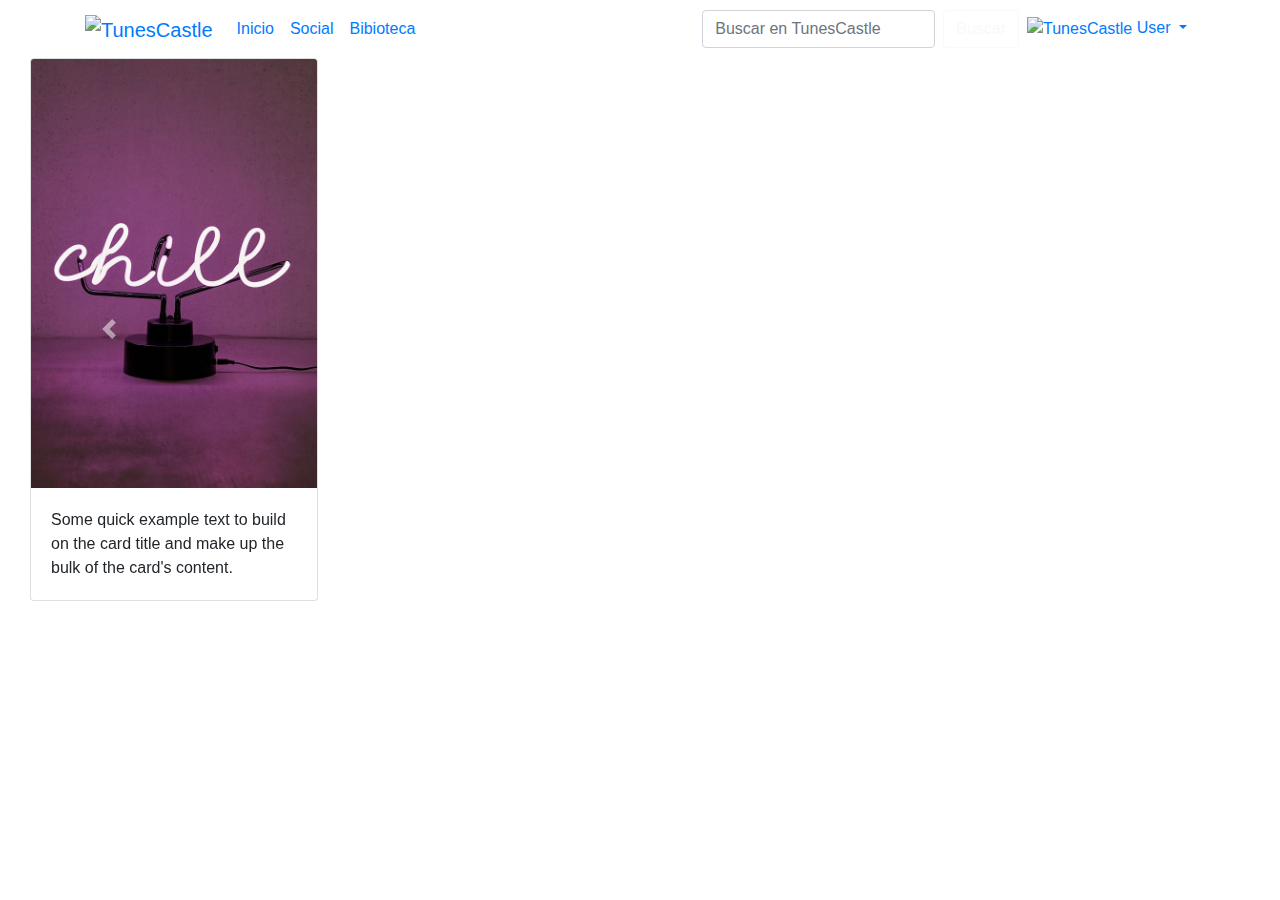
==== index.html @ 8f8d943d "Carrusel" ====
<!DOCTYPE html>
<html lang="en">
<head>
    <meta charset="utf-8">
    <meta name="viewport" content="width=device-width, initial-scale=1, shrink-to-fit=no">
    <meta http-equiv="X-UA-Compatible" content="ie=edge">    
    <link rel="icon" href="Sources\icon.png">
    <link rel="stylesheet" href="https://stackpath.bootstrapcdn.com/bootstrap/4.3.1/css/bootstrap.min.css" integrity="sha384-ggOyR0iXCbMQv3Xipma34MD+dH/1fQ784/j6cY/iJTQUOhcWr7x9JvoRxT2MZw1T" crossorigin="anonymous">
    <link rel="stylesheet" href="index.css">
    <title>TunesCastle</title>
    
  </head>
<body> 
<!-- header -->
    <nav id="header" class="navbar  navbar-expand-lg ">
      <div class="container">
            <a class="navbar-brand" href="#">
              <img src="Sources\icon.png"  width="40" height="40" alt="TunesCastle">  
            </a>
            <button  class="navbar-toggler" type="button" data-toggle="collapse" data-target="#navbarSupportedContent" aria-controls="navbarSupportedContent" aria-expanded="false" aria-label="Toggle navigation">
                <span class="navbar-toggler-icon"></span>
            </button>
            <div class="collapse navbar-collapse" id="navbarSupportedContent">
              <ul class="navbar-nav mr-auto">
                <li class="nav-item active">
                  <a class="nav-link" href="#">Inicio <span class="sr-only">(current)</span></a>
                </li>
                <li class="nav-item">
                  <a class="nav-link" href="#">Social</a>
                </li>
                <li class="nav-item">
                  <a class="nav-link" href="#">Bibioteca</a>
                </li>
                    
              </ul>
              <form class="form-inline my-2 my-lg-0">
                <input class="form-control mr-sm-2" type="search" placeholder="Buscar en TunesCastle" aria-label="Search">
                <button class="btn btn-outline-light my-2 my-sm-0" type="submit">Buscar</button>
              </form>
              <ul id="user-nav" class="navbar-nav ">
                  <li class="nav-item dropdown">
                      <a class="nav-link dropdown-toggle" href="#" id="navbarDropdown" role="button" data-toggle="dropdown" aria-haspopup="true" aria-expanded="false">
                      <img src="Sources\user.png"  width="15" height="15" alt="TunesCastle">  
                      User
                      </a>
                      <div class="dropdown-menu" aria-labelledby="navbarDropdown">
                        <a class="dropdown-item" href="#">Perfil</a>
                        <a class="dropdown-item" href="#">Me gusta</a>
                        <a class="dropdown-item" href="#">Radio</a>
                        <a class="dropdown-item" href="#">Probar Pro</a>
                        <a class="dropdown-item" href="#">Pistas</a>
                      </div>
                     </li>
                  
              </ul>
            </div>
        </div>
    </nav>
<!-- /header -->

<!-- main -->
<div class="container-fluid">
      <div id="carouselExampleControls" class="carousel slide" data-ride="carousel">
        <div class="carousel-inner row w-100 mx-auto">
              <div class="carousel-item col-md-4 active">
                        <div class="card" style="width: 18rem;">
                          <img class="card-img-top" src="Sources\Chill-1.jpg" alt="Card image cap">
                          <div class="card-body">
                            <p class="card-text">Some quick example text to build on the card title and make up the bulk of the card's content.</p>
                          </div>
                        </div>
              </div>
              <div class="carousel-item col-md-4 active">
                <div class="card" style="width: 18rem;">
                    <img class="card-img-top" src="Sources\chill-2.jpg" alt="Card image cap">
                    <div class="card-body">
                      <p class="card-text">Some quick example text to build on the card title and make up the bulk of the card's content.</p>
                    </div>
                  </div>
              </div>
              <div class="carousel-item col-md-4 active">
                        <div class="card" style="width: 18rem;">
                            <img class="card-img-top" src="Sources\chill-3.jpg" alt="Card image cap">
                            <div class="card-body">
                            <p class="card-text">Some quick example text to build on the card title and make up the bulk of the card's content.</p>
                        </div>
                        </div>
              </divs>
      </div>
        <a class="carousel-control-prev" href="#carouselExampleControls" role="button" data-slide="prev">
          <span class="carousel-control-prev-icon" aria-hidden="true"></span>
          <span class="sr-only">Previous</span>
        </a>
        <a class="carousel-control-next" href="#carouselExampleControls" role="button" data-slide="next">
          <span class="carousel-control-next-icon" aria-hidden="true"></span>
          <span class="sr-only">Next</span>
        </a>
      </div>
</div>

<!-- /main -->
    
</body>

  <script src="https://code.jquery.com/jquery-3.3.1.slim.min.js" integrity="sha384-q8i/X+965DzO0rT7abK41JStQIAqVgRVzpbzo5smXKp4YfRvH+8abtTE1Pi6jizo" crossorigin="anonymous"></script>
    <script src="https://cdnjs.cloudflare.com/ajax/libs/popper.js/1.14.7/umd/popper.min.js" integrity="sha384-UO2eT0CpHqdSJQ6hJty5KVphtPhzWj9WO1clHTMGa3JDZwrnQq4sF86dIHNDz0W1" crossorigin="anonymous"></script>
    <script src="https://stackpath.bootstrapcdn.com/bootstrap/4.3.1/js/bootstrap.min.js" integrity="sha384-JjSmVgyd0p3pXB1rRibZUAYoIIy6OrQ6VrjIEaFf/nJGzIxFDsf4x0xIM+B07jRM" crossorigin="anonymous"></script>
</html>
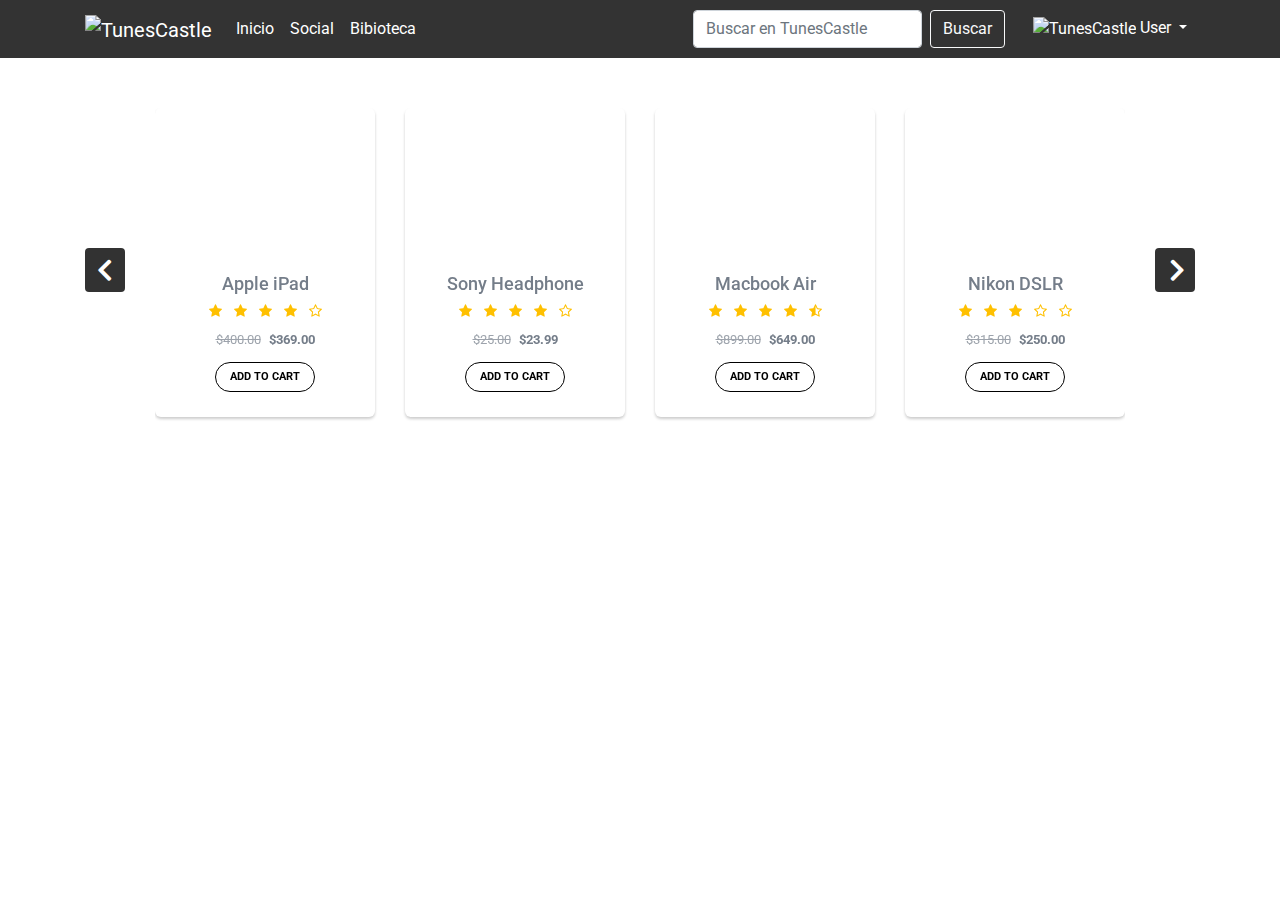
==== commit b86e47da: "carrusel 4" ====
--- a/index.html
+++ b/index.html
@@ -7,6 +7,11 @@
     <link rel="icon" href="Sources\icon.png">
     <link rel="stylesheet" href="https://stackpath.bootstrapcdn.com/bootstrap/4.3.1/css/bootstrap.min.css" integrity="sha384-ggOyR0iXCbMQv3Xipma34MD+dH/1fQ784/j6cY/iJTQUOhcWr7x9JvoRxT2MZw1T" crossorigin="anonymous">
     <link rel="stylesheet" href="index.css">
+    <link rel="stylesheet" href="https://fonts.googleapis.com/css?family=Roboto|Open+Sans">
+    <link rel="stylesheet" href="https://maxcdn.bootstrapcdn.com/font-awesome/4.7.0/css/font-awesome.min.css">
+    <script src="https://ajax.googleapis.com/ajax/libs/jquery/1.12.4/jquery.min.js"></script>
+    <script src="https://maxcdn.bootstrapcdn.com/bootstrap/3.3.7/js/bootstrap.min.js"></script>
+
     <title>TunesCastle</title>
     
   </head>
@@ -59,49 +64,221 @@
 <!-- /header -->
 
 <!-- main -->
-<div class="container-fluid">
-      <div id="carouselExampleControls" class="carousel slide" data-ride="carousel">
-        <div class="carousel-inner row w-100 mx-auto">
-              <div class="carousel-item col-md-4 active">
-                        <div class="card" style="width: 18rem;">
-                          <img class="card-img-top" src="Sources\Chill-1.jpg" alt="Card image cap">
-                          <div class="card-body">
-                            <p class="card-text">Some quick example text to build on the card title and make up the bulk of the card's content.</p>
-                          </div>
-                        </div>
-              </div>
-              <div class="carousel-item col-md-4 active">
-                <div class="card" style="width: 18rem;">
-                    <img class="card-img-top" src="Sources\chill-2.jpg" alt="Card image cap">
-                    <div class="card-body">
-                      <p class="card-text">Some quick example text to build on the card title and make up the bulk of the card's content.</p>
-                    </div>
-                  </div>
-              </div>
-              <div class="carousel-item col-md-4 active">
-                        <div class="card" style="width: 18rem;">
-                            <img class="card-img-top" src="Sources\chill-3.jpg" alt="Card image cap">
-                            <div class="card-body">
-                            <p class="card-text">Some quick example text to build on the card title and make up the bulk of the card's content.</p>
-                        </div>
-                        </div>
-              </divs>
-      </div>
-        <a class="carousel-control-prev" href="#carouselExampleControls" role="button" data-slide="prev">
-          <span class="carousel-control-prev-icon" aria-hidden="true"></span>
-          <span class="sr-only">Previous</span>
+<div class="container">
+    <div class="row">
+      <div class="col-md-12">
+        <!-- <h2>Featured <b>Products</b></h2> -->
+        <div id="myCarousel" class="carousel slide" data-ride="carousel" data-interval="0">
+         
+        <!-- Wrapper for carousel items -->
+        <div class="carousel-inner">
+          <div class="item carousel-item active">
+            <div class="row">
+              <div class="col-sm-3">
+                <div class="thumb-wrapper">
+                  
+                  <div class="img-box">
+                    <img src="/examples/images/products/ipad.jpg" class="img-responsive img-fluid" alt="">									
+                  </div>
+                  <div class="thumb-content">
+                    <h4>Apple iPad</h4>									
+                    <div class="star-rating">
+                      <ul class="list-inline">
+                        <li class="list-inline-item"><i class="fa fa-star"></i></li>
+                        <li class="list-inline-item"><i class="fa fa-star"></i></li>
+                        <li class="list-inline-item"><i class="fa fa-star"></i></li>
+                        <li class="list-inline-item"><i class="fa fa-star"></i></li>
+                        <li class="list-inline-item"><i class="fa fa-star-o"></i></li>
+                      </ul>
+                    </div>
+                    <p class="item-price"><strike>$400.00</strike> <b>$369.00</b></p>
+                    <a href="#" class="btn btn-primary">Add to Cart</a>
+                  </div>						
+                </div>
+              </div>
+              <div class="col-sm-3">
+                <div class="thumb-wrapper">
+                 
+                  <div class="img-box">
+                    <img src="/examples/images/products/headphone.jpg" class="img-responsive img-fluid" alt="">
+                  </div>
+                  <div class="thumb-content">
+                    <h4>Sony Headphone</h4>									
+                    <div class="star-rating">
+                      <ul class="list-inline">
+                        <li class="list-inline-item"><i class="fa fa-star"></i></li>
+                        <li class="list-inline-item"><i class="fa fa-star"></i></li>
+                        <li class="list-inline-item"><i class="fa fa-star"></i></li>
+                        <li class="list-inline-item"><i class="fa fa-star"></i></li>
+                        <li class="list-inline-item"><i class="fa fa-star-o"></i></li>
+                      </ul>
+                    </div>
+                    <p class="item-price"><strike>$25.00</strike> <b>$23.99</b></p>
+                    <a href="#" class="btn btn-primary">Add to Cart</a>
+                  </div>						
+                </div>
+              </div>		
+              <div class="col-sm-3">
+                <div class="thumb-wrapper">
+                  
+                  <div class="img-box">
+                    <img src="/examples/images/products/macbook-air.jpg" class="img-responsive img-fluid" alt="">
+                  </div>
+                  <div class="thumb-content">
+                    <h4>Macbook Air</h4>									
+                    <div class="star-rating">
+                      <ul class="list-inline">
+                        <li class="list-inline-item"><i class="fa fa-star"></i></li>
+                        <li class="list-inline-item"><i class="fa fa-star"></i></li>
+                        <li class="list-inline-item"><i class="fa fa-star"></i></li>
+                        <li class="list-inline-item"><i class="fa fa-star"></i></li>
+                        <li class="list-inline-item"><i class="fa fa-star-half-o"></i></li>
+                      </ul>
+                    </div>
+                    <p class="item-price"><strike>$899.00</strike> <b>$649.00</b></p>
+                    <a href="#" class="btn btn-primary">Add to Cart</a>
+                  </div>						
+                </div>
+              </div>								
+              <div class="col-sm-3">
+                <div class="thumb-wrapper">
+                 
+                  <div class="img-box">
+                    <img src="/examples/images/products/nikon.jpg" class="img-responsive img-fluid" alt="">
+                  </div>
+                  <div class="thumb-content">
+                    <h4>Nikon DSLR</h4>									
+                    <div class="star-rating">
+                      <ul class="list-inline">
+                        <li class="list-inline-item"><i class="fa fa-star"></i></li>
+                        <li class="list-inline-item"><i class="fa fa-star"></i></li>
+                        <li class="list-inline-item"><i class="fa fa-star"></i></li>
+                        <li class="list-inline-item"><i class="fa fa-star-o"></i></li>
+                        <li class="list-inline-item"><i class="fa fa-star-o"></i></li>
+                      </ul>
+                    </div>
+                    <p class="item-price"><strike>$315.00</strike> <b>$250.00</b></p>
+                    <a href="#" class="btn btn-primary">Add to Cart</a>
+                  </div>						
+                </div>
+              </div>
+            </div>
+          </div>
+          <div class="item carousel-item">
+            <div class="row">
+              <div class="col-sm-3">
+                <div class="thumb-wrapper">
+                  
+                  <div class="img-box">
+                    <img src="/examples/images/products/play-station.jpg" class="img-responsive img-fluid" alt="">
+                  </div>
+                  <div class="thumb-content">
+                    <h4>Sony Play Station</h4>
+                    <p class="item-price"><strike>$289.00</strike> <span>$269.00</span></p>
+                    <div class="star-rating">
+                      <ul class="list-inline">
+                        <li class="list-inline-item"><i class="fa fa-star"></i></li>
+                        <li class="list-inline-item"><i class="fa fa-star"></i></li>
+                        <li class="list-inline-item"><i class="fa fa-star"></i></li>
+                        <li class="list-inline-item"><i class="fa fa-star"></i></li>
+                        <li class="list-inline-item"><i class="fa fa-star-o"></i></li>
+                      </ul>
+                    </div>
+                    <a href="#" class="btn btn-primary">Add to Cart</a>
+                  </div>						
+                </div>
+              </div>
+              <div class="col-sm-3">
+                <div class="thumb-wrapper">
+                  
+                  <div class="img-box">
+                    <img src="/examples/images/products/macbook-pro.jpg" class="img-responsive img-fluid" alt="">
+                  </div>
+                  <div class="thumb-content">
+                    <h4>Macbook Pro</h4>
+                    <p class="item-price"><strike>$1099.00</strike> <span>$869.00</span></p>
+                    <div class="star-rating">
+                      <ul class="list-inline">
+                        <li class="list-inline-item"><i class="fa fa-star"></i></li>
+                        <li class="list-inline-item"><i class="fa fa-star"></i></li>
+                        <li class="list-inline-item"><i class="fa fa-star"></i></li>
+                        <li class="list-inline-item"><i class="fa fa-star"></i></li>
+                        <li class="list-inline-item"><i class="fa fa-star-half-o"></i></li>
+                      </ul>
+                    </div>
+                    <a href="#" class="btn btn-primary">Add to Cart</a>
+                  </div>						
+                </div>
+              </div>
+              <div class="col-sm-3">
+                <div class="thumb-wrapper">
+                  
+                  <div class="img-box">
+                    <img src="/examples/images/products/speaker.jpg" class="img-responsive img-fluid" alt="">
+                  </div>
+                  <div class="thumb-content">
+                    <h4>Bose Speaker</h4>
+                    <p class="item-price"><strike>$109.00</strike> <span>$99.00</span></p>
+                    <div class="star-rating">
+                      <ul class="list-inline">
+                        <li class="list-inline-item"><i class="fa fa-star"></i></li>
+                        <li class="list-inline-item"><i class="fa fa-star"></i></li>
+                        <li class="list-inline-item"><i class="fa fa-star"></i></li>
+                        <li class="list-inline-item"><i class="fa fa-star"></i></li>
+                        <li class="list-inline-item"><i class="fa fa-star-o"></i></li>
+                      </ul>
+                    </div>
+                    <a href="#" class="btn btn-primary">Add to Cart</a>
+                  </div>						
+                </div>
+              </div>
+              <div class="col-sm-3">
+                <div class="thumb-wrapper">
+                  
+                  <div class="img-box">
+                    <img src="/examples/images/products/galaxy.jpg" class="img-responsive img-fluid" alt="">
+                  </div>
+                  <div class="thumb-content">
+                    <h4>Samsung Galaxy S8</h4>
+                    <p class="item-price"><strike>$599.00</strike> <span>$569.00</span></p>
+                    <div class="star-rating">
+                      <ul class="list-inline">
+                        <li class="list-inline-item"><i class="fa fa-star"></i></li>
+                        <li class="list-inline-item"><i class="fa fa-star"></i></li>
+                        <li class="list-inline-item"><i class="fa fa-star"></i></li>
+                        <li class="list-inline-item"><i class="fa fa-star"></i></li>
+                        <li class="list-inline-item"><i class="fa fa-star-o"></i></li>
+                      </ul>
+                    </div>
+                    <a href="#" class="btn btn-primary">Add to Cart</a>
+                  </div>						
+                </div>
+              </div>						
+            </div>
+          </div>
+        </div>
+        <!-- Carousel controls -->
+        <a class="carousel-control left carousel-control-prev" href="#myCarousel" data-slide="prev">
+          <i class="fa fa-angle-left"></i>
         </a>
-        <a class="carousel-control-next" href="#carouselExampleControls" role="button" data-slide="next">
-          <span class="carousel-control-next-icon" aria-hidden="true"></span>
-          <span class="sr-only">Next</span>
+        <a class="carousel-control right carousel-control-next" href="#myCarousel" data-slide="next">
+          <i class="fa fa-angle-right"></i>
         </a>
       </div>
-</div>
+      </div>
+    </div>
+  </div>
 
 <!-- /main -->
     
 </body>
-
+<script type="text/javascript">
+	$(document).ready(function(){
+		$(".wish-icon i").click(function(){
+			$(this).toggleClass("fa-heart fa-heart-o");
+		});
+	});	
+</script>
   <script src="https://code.jquery.com/jquery-3.3.1.slim.min.js" integrity="sha384-q8i/X+965DzO0rT7abK41JStQIAqVgRVzpbzo5smXKp4YfRvH+8abtTE1Pi6jizo" crossorigin="anonymous"></script>
     <script src="https://cdnjs.cloudflare.com/ajax/libs/popper.js/1.14.7/umd/popper.min.js" integrity="sha384-UO2eT0CpHqdSJQ6hJty5KVphtPhzWj9WO1clHTMGa3JDZwrnQq4sF86dIHNDz0W1" crossorigin="anonymous"></script>
     <script src="https://stackpath.bootstrapcdn.com/bootstrap/4.3.1/js/bootstrap.min.js" integrity="sha384-JjSmVgyd0p3pXB1rRibZUAYoIIy6OrQ6VrjIEaFf/nJGzIxFDsf4x0xIM+B07jRM" crossorigin="anonymous"></script>
--- a/index.css
+++ b/index.css
@@ -0,0 +1,163 @@
+/* #search-bar{
+    width: 100%;
+    padding-right: 500px;
+} */
+
+#header{
+    background-color: #333333;
+    
+}
+.navbar a
+{    
+    color: white ;
+}
+
+#user-nav
+{
+    margin-left: 20px;
+}
+
+.dropdown-menu a{
+    color: black !important;
+}
+
+/* Carrusel */
+
+.carousel {
+	margin: 50px auto;
+	padding: 0 70px;
+}
+.carousel .item {
+	color: #747d89;
+	min-height: 325px;
+    text-align: center;
+	overflow: hidden;
+}
+.carousel .thumb-wrapper {
+	padding: 25px 15px;
+	background: #fff;
+	border-radius: 6px;
+	text-align: center;
+	position: relative;
+	box-shadow: 0 2px 3px rgba(0,0,0,0.2);
+}
+.carousel .item .img-box {
+	height: 120px;
+	margin-bottom: 20px;
+	width: 100%;
+	position: relative;
+}
+.carousel .item img {	
+	max-width: 100%;
+	max-height: 100%;
+	display: inline-block;
+	position: absolute;
+	bottom: 0;
+	margin: 0 auto;
+	left: 0;
+	right: 0;
+}
+.carousel .item h4 {
+	font-size: 18px;
+}
+.carousel .item h4, .carousel .item p, .carousel .item ul {
+	margin-bottom: 5px;
+}
+.carousel .thumb-content .btn {
+	color: black;
+    font-size: 11px;
+    text-transform: uppercase;
+    font-weight: bold;
+    background: none;
+    border: 1px solid black;
+    padding: 6px 14px;
+    margin-top: 5px;
+    line-height: 16px;
+    border-radius: 20px;
+}
+.carousel .thumb-content .btn:hover, .carousel .thumb-content .btn:focus {
+	color: #fff;
+	background: black;
+	box-shadow: none;
+}
+.carousel .thumb-content .btn i {
+	font-size: 14px;
+    font-weight: bold;
+    margin-left: 5px;
+}
+.carousel .carousel-control {
+	height: 44px;
+	width: 40px;
+	background: black;	
+    margin: auto 0;
+    border-radius: 4px;
+	opacity: 0.8;
+}
+.carousel .carousel-control:hover {
+	background: black;
+	opacity: 1;
+}
+.carousel .carousel-control i {
+    font-size: 36px;
+    position: absolute;
+    top: 50%;
+    display: inline-block;
+    margin: -19px 0 0 0;
+    z-index: 5;
+    left: 0;
+    right: 0;
+    color: #fff;
+	text-shadow: none;
+    font-weight: bold;
+}
+.carousel .item-price {
+	font-size: 13px;
+	padding: 2px 0;
+}
+.carousel .item-price strike {
+	opacity: 0.7;
+	margin-right: 5px;
+}
+.carousel .carousel-control.left i {
+	margin-left: -2px;
+}
+.carousel .carousel-control.right i {
+	margin-right: -4px;
+}
+.carousel .carousel-indicators {
+	bottom: -50px;
+}
+.carousel-indicators li, .carousel-indicators li.active {
+	width: 10px;
+	height: 10px;
+	margin: 4px;
+	border-radius: 50%;
+	border-color: transparent;
+}
+.carousel-indicators li {	
+	background: rgba(0, 0, 0, 0.2);
+}
+.carousel-indicators li.active {	
+	background: rgba(0, 0, 0, 0.6);
+}
+.carousel .wish-icon {
+	position: absolute;
+	right: 10px;
+	top: 10px;
+	z-index: 99;
+	cursor: pointer;
+	font-size: 16px;
+	color: #abb0b8;
+}
+.carousel .wish-icon .fa-heart {
+	color: #ff6161;
+}
+.star-rating li {
+	padding: 0;
+}
+.star-rating i {
+	font-size: 14px;
+	color: #ffc000;
+}
+
+/* /Carrusel */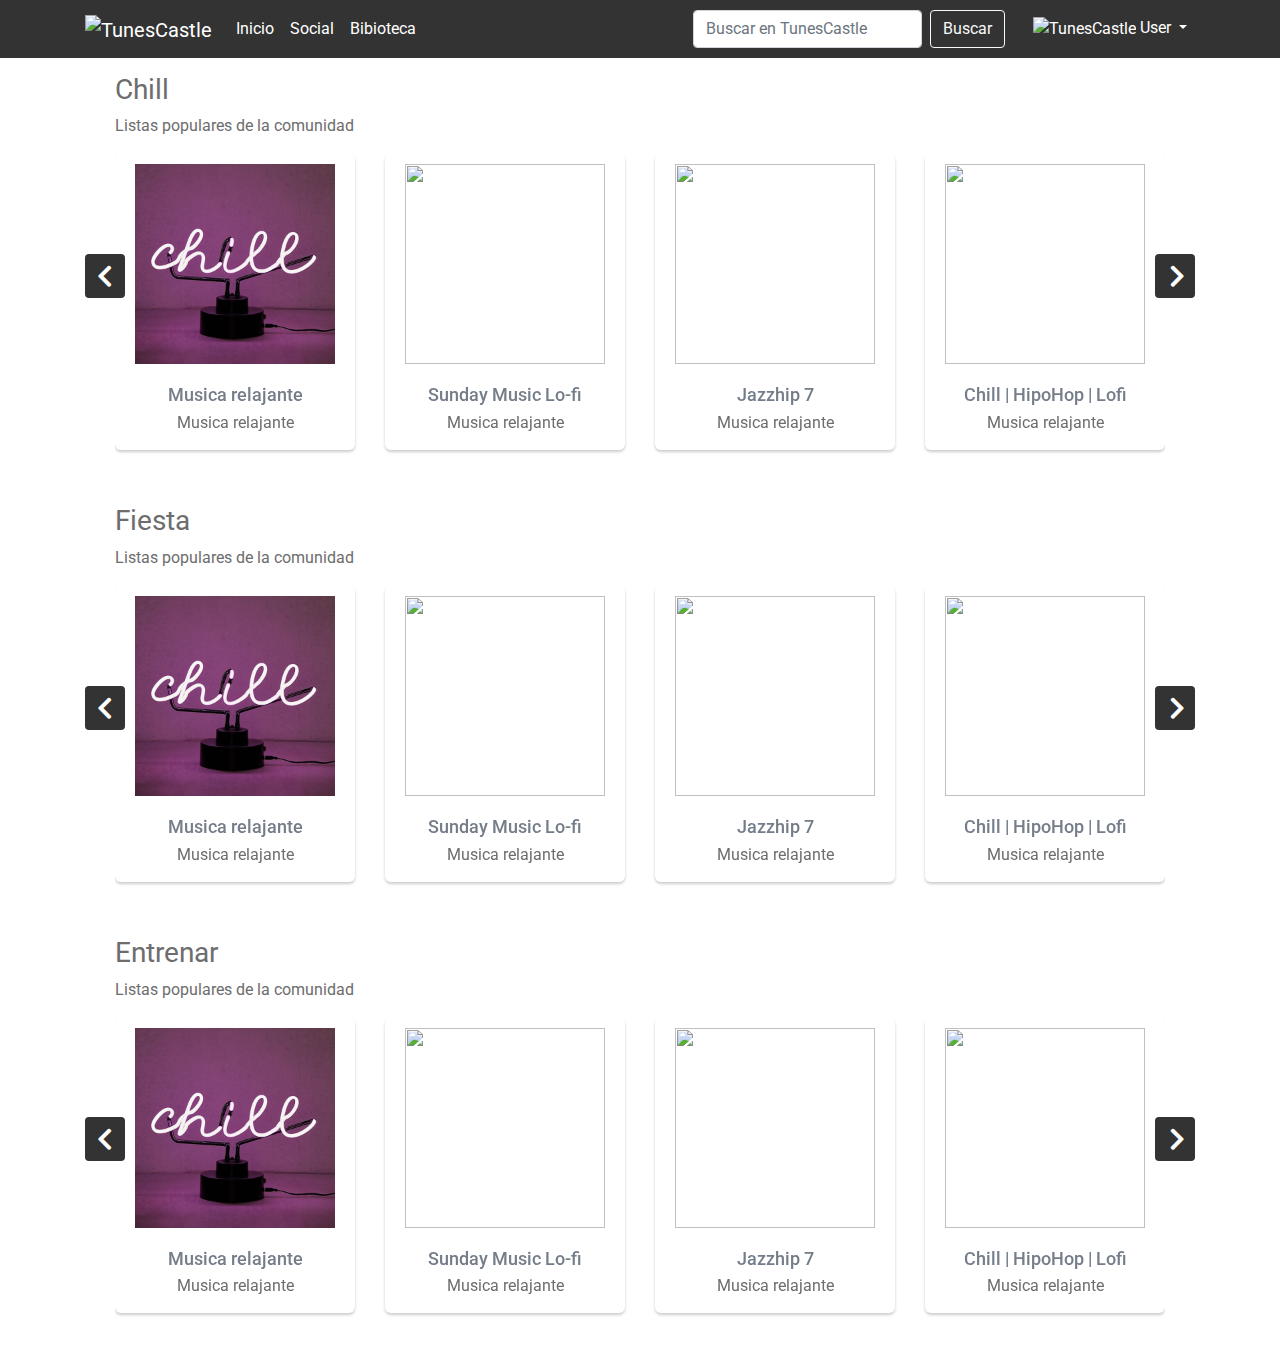
==== commit 2366fe73: "carrusel 6" ====
--- a/index.html
+++ b/index.html
@@ -65,208 +65,365 @@
 
 <!-- main -->
 <div class="container">
+  <!-- Carrusel 1 -->
     <div class="row">
       <div class="col-md-12">
-        <!-- <h2>Featured <b>Products</b></h2> -->
-        <div id="myCarousel" class="carousel slide" data-ride="carousel" data-interval="0">
-         
-        <!-- Wrapper for carousel items -->
+        <div id="Carousel-chill" class="carousel slide" data-ride="carousel" data-interval="0">
+            <h3>Chill</h3>
+            <p>Listas populares de la comunidad</p>
         <div class="carousel-inner">
+        <!-- Fila 1 -->        
           <div class="item carousel-item active">
             <div class="row">
               <div class="col-sm-3">
-                <div class="thumb-wrapper">
-                  
-                  <div class="img-box">
-                    <img src="/examples/images/products/ipad.jpg" class="img-responsive img-fluid" alt="">									
-                  </div>
-                  <div class="thumb-content">
-                    <h4>Apple iPad</h4>									
-                    <div class="star-rating">
-                      <ul class="list-inline">
-                        <li class="list-inline-item"><i class="fa fa-star"></i></li>
-                        <li class="list-inline-item"><i class="fa fa-star"></i></li>
-                        <li class="list-inline-item"><i class="fa fa-star"></i></li>
-                        <li class="list-inline-item"><i class="fa fa-star"></i></li>
-                        <li class="list-inline-item"><i class="fa fa-star-o"></i></li>
-                      </ul>
-                    </div>
-                    <p class="item-price"><strike>$400.00</strike> <b>$369.00</b></p>
-                    <a href="#" class="btn btn-primary">Add to Cart</a>
-                  </div>						
-                </div>
-              </div>
-              <div class="col-sm-3">
-                <div class="thumb-wrapper">
-                 
-                  <div class="img-box">
-                    <img src="/examples/images/products/headphone.jpg" class="img-responsive img-fluid" alt="">
-                  </div>
-                  <div class="thumb-content">
-                    <h4>Sony Headphone</h4>									
-                    <div class="star-rating">
-                      <ul class="list-inline">
-                        <li class="list-inline-item"><i class="fa fa-star"></i></li>
-                        <li class="list-inline-item"><i class="fa fa-star"></i></li>
-                        <li class="list-inline-item"><i class="fa fa-star"></i></li>
-                        <li class="list-inline-item"><i class="fa fa-star"></i></li>
-                        <li class="list-inline-item"><i class="fa fa-star-o"></i></li>
-                      </ul>
-                    </div>
-                    <p class="item-price"><strike>$25.00</strike> <b>$23.99</b></p>
-                    <a href="#" class="btn btn-primary">Add to Cart</a>
-                  </div>						
-                </div>
-              </div>		
-              <div class="col-sm-3">
-                <div class="thumb-wrapper">
-                  
-                  <div class="img-box">
-                    <img src="/examples/images/products/macbook-air.jpg" class="img-responsive img-fluid" alt="">
-                  </div>
-                  <div class="thumb-content">
-                    <h4>Macbook Air</h4>									
-                    <div class="star-rating">
-                      <ul class="list-inline">
-                        <li class="list-inline-item"><i class="fa fa-star"></i></li>
-                        <li class="list-inline-item"><i class="fa fa-star"></i></li>
-                        <li class="list-inline-item"><i class="fa fa-star"></i></li>
-                        <li class="list-inline-item"><i class="fa fa-star"></i></li>
-                        <li class="list-inline-item"><i class="fa fa-star-half-o"></i></li>
-                      </ul>
-                    </div>
-                    <p class="item-price"><strike>$899.00</strike> <b>$649.00</b></p>
-                    <a href="#" class="btn btn-primary">Add to Cart</a>
-                  </div>						
-                </div>
-              </div>								
-              <div class="col-sm-3">
-                <div class="thumb-wrapper">
-                 
-                  <div class="img-box">
-                    <img src="/examples/images/products/nikon.jpg" class="img-responsive img-fluid" alt="">
-                  </div>
-                  <div class="thumb-content">
-                    <h4>Nikon DSLR</h4>									
-                    <div class="star-rating">
-                      <ul class="list-inline">
-                        <li class="list-inline-item"><i class="fa fa-star"></i></li>
-                        <li class="list-inline-item"><i class="fa fa-star"></i></li>
-                        <li class="list-inline-item"><i class="fa fa-star"></i></li>
-                        <li class="list-inline-item"><i class="fa fa-star-o"></i></li>
-                        <li class="list-inline-item"><i class="fa fa-star-o"></i></li>
-                      </ul>
-                    </div>
-                    <p class="item-price"><strike>$315.00</strike> <b>$250.00</b></p>
-                    <a href="#" class="btn btn-primary">Add to Cart</a>
-                  </div>						
-                </div>
-              </div>
-            </div>
-          </div>
+                  <div class="thumb-wrapper">
+                      <div class="img-box">
+                        <img src="Sources\Chill-1.jpg""  class="img-responsive img-fluid" alt="">									
+                      </div>
+                      <div class="thumb-content">
+                        <h4>Musica relajante</h4>                    
+                        <p>Musica relajante</p>
+                      </div>						
+                  </div>
+              </div>
+              <div class="col-sm-3">
+                  <div class="thumb-wrapper">
+                      <div class="img-box">
+                        <img src="Sources\Chill-2.jpg"" class="img-responsive img-fluid" alt="">									
+                      </div>
+                      <div class="thumb-content">
+                        <h4>Sunday Music Lo-fi</h4>                    
+                        <p>Musica relajante</p>
+                      </div>						
+                  </div>
+              </div>
+              <div class="col-sm-3">
+                  <div class="thumb-wrapper">
+                      <div class="img-box">
+                        <img src="Sources\Chill-3.jpg"" class="img-responsive img-fluid" alt="">									
+                      </div>
+                      <div class="thumb-content">
+                        <h4>Jazzhip 7</h4>                    
+                        <p>Musica relajante</p>
+                      </div>						
+                  </div>
+              </div>
+              <div class="col-sm-3">
+                  <div class="thumb-wrapper">
+                      <div class="img-box">
+                        <img src="Sources\Chill-4.jpg"" class="img-responsive img-fluid" alt="">									
+                      </div>
+                      <div class="thumb-content">
+                        <h4> Chill | HipoHop | Lofi</h4>                    
+                        <p>Musica relajante</p>
+                      </div>						
+                  </div>
+              </div>              
+            </div>
+          </div>
+          <!-- /Fila 1 -->
+          <!-- Fila 2 -->
           <div class="item carousel-item">
             <div class="row">
-              <div class="col-sm-3">
-                <div class="thumb-wrapper">
-                  
-                  <div class="img-box">
-                    <img src="/examples/images/products/play-station.jpg" class="img-responsive img-fluid" alt="">
-                  </div>
-                  <div class="thumb-content">
-                    <h4>Sony Play Station</h4>
-                    <p class="item-price"><strike>$289.00</strike> <span>$269.00</span></p>
-                    <div class="star-rating">
-                      <ul class="list-inline">
-                        <li class="list-inline-item"><i class="fa fa-star"></i></li>
-                        <li class="list-inline-item"><i class="fa fa-star"></i></li>
-                        <li class="list-inline-item"><i class="fa fa-star"></i></li>
-                        <li class="list-inline-item"><i class="fa fa-star"></i></li>
-                        <li class="list-inline-item"><i class="fa fa-star-o"></i></li>
-                      </ul>
-                    </div>
-                    <a href="#" class="btn btn-primary">Add to Cart</a>
-                  </div>						
-                </div>
-              </div>
-              <div class="col-sm-3">
-                <div class="thumb-wrapper">
-                  
-                  <div class="img-box">
-                    <img src="/examples/images/products/macbook-pro.jpg" class="img-responsive img-fluid" alt="">
-                  </div>
-                  <div class="thumb-content">
-                    <h4>Macbook Pro</h4>
-                    <p class="item-price"><strike>$1099.00</strike> <span>$869.00</span></p>
-                    <div class="star-rating">
-                      <ul class="list-inline">
-                        <li class="list-inline-item"><i class="fa fa-star"></i></li>
-                        <li class="list-inline-item"><i class="fa fa-star"></i></li>
-                        <li class="list-inline-item"><i class="fa fa-star"></i></li>
-                        <li class="list-inline-item"><i class="fa fa-star"></i></li>
-                        <li class="list-inline-item"><i class="fa fa-star-half-o"></i></li>
-                      </ul>
-                    </div>
-                    <a href="#" class="btn btn-primary">Add to Cart</a>
-                  </div>						
-                </div>
-              </div>
-              <div class="col-sm-3">
-                <div class="thumb-wrapper">
-                  
-                  <div class="img-box">
-                    <img src="/examples/images/products/speaker.jpg" class="img-responsive img-fluid" alt="">
-                  </div>
-                  <div class="thumb-content">
-                    <h4>Bose Speaker</h4>
-                    <p class="item-price"><strike>$109.00</strike> <span>$99.00</span></p>
-                    <div class="star-rating">
-                      <ul class="list-inline">
-                        <li class="list-inline-item"><i class="fa fa-star"></i></li>
-                        <li class="list-inline-item"><i class="fa fa-star"></i></li>
-                        <li class="list-inline-item"><i class="fa fa-star"></i></li>
-                        <li class="list-inline-item"><i class="fa fa-star"></i></li>
-                        <li class="list-inline-item"><i class="fa fa-star-o"></i></li>
-                      </ul>
-                    </div>
-                    <a href="#" class="btn btn-primary">Add to Cart</a>
-                  </div>						
-                </div>
-              </div>
-              <div class="col-sm-3">
-                <div class="thumb-wrapper">
-                  
-                  <div class="img-box">
-                    <img src="/examples/images/products/galaxy.jpg" class="img-responsive img-fluid" alt="">
-                  </div>
-                  <div class="thumb-content">
-                    <h4>Samsung Galaxy S8</h4>
-                    <p class="item-price"><strike>$599.00</strike> <span>$569.00</span></p>
-                    <div class="star-rating">
-                      <ul class="list-inline">
-                        <li class="list-inline-item"><i class="fa fa-star"></i></li>
-                        <li class="list-inline-item"><i class="fa fa-star"></i></li>
-                        <li class="list-inline-item"><i class="fa fa-star"></i></li>
-                        <li class="list-inline-item"><i class="fa fa-star"></i></li>
-                        <li class="list-inline-item"><i class="fa fa-star-o"></i></li>
-                      </ul>
-                    </div>
-                    <a href="#" class="btn btn-primary">Add to Cart</a>
-                  </div>						
-                </div>
-              </div>						
-            </div>
-          </div>
+                <div class="col-sm-3">
+                    <div class="thumb-wrapper">
+                        <div class="img-box">
+                          <img src="Sources\chill-5.jpg" class="img-responsive img-fluid" alt="">									
+                        </div>
+                        <div class="thumb-content">
+                          <h4>Chill 1</h4>                    
+                          <p>Musica relajante</p>
+                        </div>						
+                    </div>
+                </div>
+                <div class="col-sm-3">
+                    <div class="thumb-wrapper">
+                        <div class="img-box">
+                          <img src="Sources\chill-6.jpg" class="img-responsive img-fluid" alt="">									
+                        </div>
+                        <div class="thumb-content">
+                          <h4>Chill 1</h4>                    
+                          <p>Musica relajante</p>
+                        </div>						
+                    </div>
+                </div>
+                <div class="col-sm-3">
+                    <div class="thumb-wrapper">
+                        <div class="img-box">
+                          <img src="Sources\chill-7.jpg" class="img-responsive img-fluid" alt="">									
+                        </div>
+                        <div class="thumb-content">
+                          <h4>Chill 1</h4>                    
+                          <p>Musica relajante</p>
+                        </div>						
+                    </div>
+                </div>
+                <div class="col-sm-3">
+                    <div class="thumb-wrapper">
+                        <div class="img-box">
+                          <img src="Sources\chill-8.jpg" class="img-responsive img-fluid" alt="">									
+                        </div>
+                        <div class="thumb-content">
+                          <h4>Chill 1</h4>                    
+                          <p>Musica relajante</p>
+                        </div>						
+                    </div>
+                </div>              						
+            </div>
+          </div>
+          <!-- /Fila 2 -->
         </div>
-        <!-- Carousel controls -->
-        <a class="carousel-control left carousel-control-prev" href="#myCarousel" data-slide="prev">
+        <!--controles -->
+        <a class="carousel-control left carousel-control-prev" href="#Carousel-chill" data-slide="prev">
           <i class="fa fa-angle-left"></i>
         </a>
-        <a class="carousel-control right carousel-control-next" href="#myCarousel" data-slide="next">
+        <a class="carousel-control right carousel-control-next" href="#Carousel-chill" data-slide="next">
           <i class="fa fa-angle-right"></i>
         </a>
       </div>
       </div>
     </div>
+  <!-- /carrusel 1 -->
+  <!-- Carrusel 2 -->
+    <div class="row">
+      <div class="col-md-12">
+        <div id="Carousel-fiesta" class="carousel slide" data-ride="carousel" data-interval="0">
+            <h3>Fiesta</h3>
+            <p>Listas populares de la comunidad</p>
+        <div class="carousel-inner">
+        <!-- Fila 1 -->        
+          <div class="item carousel-item active">
+            <div class="row">
+              <div class="col-sm-3">
+                  <div class="thumb-wrapper">
+                      <div class="img-box">
+                        <img src="Sources\Chill-1.jpg""  class="img-responsive img-fluid" alt="">									
+                      </div>
+                      <div class="thumb-content">
+                        <h4>Musica relajante</h4>                    
+                        <p>Musica relajante</p>
+                      </div>						
+                  </div>
+              </div>
+              <div class="col-sm-3">
+                  <div class="thumb-wrapper">
+                      <div class="img-box">
+                        <img src="Sources\Chill-2.jpg"" class="img-responsive img-fluid" alt="">									
+                      </div>
+                      <div class="thumb-content">
+                        <h4>Sunday Music Lo-fi</h4>                    
+                        <p>Musica relajante</p>
+                      </div>						
+                  </div>
+              </div>
+              <div class="col-sm-3">
+                  <div class="thumb-wrapper">
+                      <div class="img-box">
+                        <img src="Sources\Chill-3.jpg"" class="img-responsive img-fluid" alt="">									
+                      </div>
+                      <div class="thumb-content">
+                        <h4>Jazzhip 7</h4>                    
+                        <p>Musica relajante</p>
+                      </div>						
+                  </div>
+              </div>
+              <div class="col-sm-3">
+                  <div class="thumb-wrapper">
+                      <div class="img-box">
+                        <img src="Sources\Chill-4.jpg"" class="img-responsive img-fluid" alt="">									
+                      </div>
+                      <div class="thumb-content">
+                        <h4> Chill | HipoHop | Lofi</h4>                    
+                        <p>Musica relajante</p>
+                      </div>						
+                  </div>
+              </div>              
+            </div>
+          </div>
+          <!-- /Fila 1 -->
+          <!-- Fila 2 -->
+          <div class="item carousel-item">
+            <div class="row">
+                <div class="col-sm-3">
+                    <div class="thumb-wrapper">
+                        <div class="img-box">
+                          <img src="Sources\chill-5.jpg" class="img-responsive img-fluid" alt="">									
+                        </div>
+                        <div class="thumb-content">
+                          <h4>Chill 1</h4>                    
+                          <p>Musica relajante</p>
+                        </div>						
+                    </div>
+                </div>
+                <div class="col-sm-3">
+                    <div class="thumb-wrapper">
+                        <div class="img-box">
+                          <img src="Sources\chill-6.jpg" class="img-responsive img-fluid" alt="">									
+                        </div>
+                        <div class="thumb-content">
+                          <h4>Chill 1</h4>                    
+                          <p>Musica relajante</p>
+                        </div>						
+                    </div>
+                </div>
+                <div class="col-sm-3">
+                    <div class="thumb-wrapper">
+                        <div class="img-box">
+                          <img src="Sources\chill-7.jpg" class="img-responsive img-fluid" alt="">									
+                        </div>
+                        <div class="thumb-content">
+                          <h4>Chill 1</h4>                    
+                          <p>Musica relajante</p>
+                        </div>						
+                    </div>
+                </div>
+                <div class="col-sm-3">
+                    <div class="thumb-wrapper">
+                        <div class="img-box">
+                          <img src="Sources\chill-8.jpg" class="img-responsive img-fluid" alt="">									
+                        </div>
+                        <div class="thumb-content">
+                          <h4>Chill 1</h4>                    
+                          <p>Musica relajante</p>
+                        </div>						
+                    </div>
+                </div>              						
+            </div>
+          </div>
+          <!-- /Fila 2 -->
+        </div>
+        <!--controles -->
+        <a class="carousel-control left carousel-control-prev" href="#Carousel-fiesta" data-slide="prev">
+          <i class="fa fa-angle-left"></i>
+        </a>
+        <a class="carousel-control right carousel-control-next" href="#Carousel-fiesta" data-slide="next">
+          <i class="fa fa-angle-right"></i>
+        </a>
+      </div>
+      </div>
+    </div>
+  <!-- /carrusel 2 -->
+  <!-- Carrusel 3 -->
+    <div class="row">
+      <div class="col-md-12">
+        <div id="Carousel-Entrenar" class="carousel slide" data-ride="carousel" data-interval="0">
+            <h3>Entrenar</h3>
+            <p>Listas populares de la comunidad</p>
+        <div class="carousel-inner">
+        <!-- Fila 1 -->        
+          <div class="item carousel-item active">
+            <div class="row">
+              <div class="col-sm-3">
+                  <div class="thumb-wrapper">
+                      <div class="img-box">
+                        <img src="Sources\Chill-1.jpg""  class="img-responsive img-fluid" alt="">									
+                      </div>
+                      <div class="thumb-content">
+                        <h4>Musica relajante</h4>                    
+                        <p>Musica relajante</p>
+                      </div>						
+                  </div>
+              </div>
+              <div class="col-sm-3">
+                  <div class="thumb-wrapper">
+                      <div class="img-box">
+                        <img src="Sources\Chill-2.jpg"" class="img-responsive img-fluid" alt="">									
+                      </div>
+                      <div class="thumb-content">
+                        <h4>Sunday Music Lo-fi</h4>                    
+                        <p>Musica relajante</p>
+                      </div>						
+                  </div>
+              </div>
+              <div class="col-sm-3">
+                  <div class="thumb-wrapper">
+                      <div class="img-box">
+                        <img src="Sources\Chill-3.jpg"" class="img-responsive img-fluid" alt="">									
+                      </div>
+                      <div class="thumb-content">
+                        <h4>Jazzhip 7</h4>                    
+                        <p>Musica relajante</p>
+                      </div>						
+                  </div>
+              </div>
+              <div class="col-sm-3">
+                  <div class="thumb-wrapper">
+                      <div class="img-box">
+                        <img src="Sources\Chill-4.jpg"" class="img-responsive img-fluid" alt="">									
+                      </div>
+                      <div class="thumb-content">
+                        <h4> Chill | HipoHop | Lofi</h4>                    
+                        <p>Musica relajante</p>
+                      </div>						
+                  </div>
+              </div>              
+            </div>
+          </div>
+          <!-- /Fila 1 -->
+          <!-- Fila 2 -->
+          <div class="item carousel-item">
+            <div class="row">
+                <div class="col-sm-3">
+                    <div class="thumb-wrapper">
+                        <div class="img-box">
+                          <img src="Sources\chill-5.jpg" class="img-responsive img-fluid" alt="">									
+                        </div>
+                        <div class="thumb-content">
+                          <h4>Chill 1</h4>                    
+                          <p>Musica relajante</p>
+                        </div>						
+                    </div>
+                </div>
+                <div class="col-sm-3">
+                    <div class="thumb-wrapper">
+                        <div class="img-box">
+                          <img src="Sources\chill-6.jpg" class="img-responsive img-fluid" alt="">									
+                        </div>
+                        <div class="thumb-content">
+                          <h4>Chill 1</h4>                    
+                          <p>Musica relajante</p>
+                        </div>						
+                    </div>
+                </div>
+                <div class="col-sm-3">
+                    <div class="thumb-wrapper">
+                        <div class="img-box">
+                          <img src="Sources\chill-7.jpg" class="img-responsive img-fluid" alt="">									
+                        </div>
+                        <div class="thumb-content">
+                          <h4>Chill 1</h4>                    
+                          <p>Musica relajante</p>
+                        </div>						
+                    </div>
+                </div>
+                <div class="col-sm-3">
+                    <div class="thumb-wrapper">
+                        <div class="img-box">
+                          <img src="Sources\chill-8.jpg" class="img-responsive img-fluid" alt="">									
+                        </div>
+                        <div class="thumb-content">
+                          <h4>Chill 1</h4>                    
+                          <p>Musica relajante</p>
+                        </div>						
+                    </div>
+                </div>              						
+            </div>
+          </div>
+          <!-- /Fila 2 -->
+        </div>
+        <!--controles -->
+        <a class="carousel-control left carousel-control-prev" href="#Carousel-Entrenar" data-slide="prev">
+          <i class="fa fa-angle-left"></i>
+        </a>
+        <a class="carousel-control right carousel-control-next" href="#Carousel-Entrenar" data-slide="next">
+          <i class="fa fa-angle-right"></i>
+        </a>
+      </div>
+      </div>
+    </div>
+  <!-- /carrusel 3 -->
+
+
   </div>
 
 <!-- /main -->
--- a/index.css
+++ b/index.css
@@ -23,9 +23,15 @@
 
 /* Carrusel */
 
+.carousel h3,
+.carousel p{
+    color:#6d6d6d;
+    font-weight: normal;
+} 
+
 .carousel {
-	margin: 50px auto;
-	padding: 0 70px;
+	margin: 15px auto 10px auto;
+	padding: 0 30px;
 }
 .carousel .item {
 	color: #747d89;
@@ -34,7 +40,7 @@
 	overflow: hidden;
 }
 .carousel .thumb-wrapper {
-	padding: 25px 15px;
+	padding: 10px 15px;
 	background: #fff;
 	border-radius: 6px;
 	text-align: center;
@@ -42,14 +48,17 @@
 	box-shadow: 0 2px 3px rgba(0,0,0,0.2);
 }
 .carousel .item .img-box {
-	height: 120px;
+	height: 200px;
 	margin-bottom: 20px;
 	width: 100%;
 	position: relative;
 }
 .carousel .item img {	
 	max-width: 100%;
-	max-height: 100%;
+    max-height: 100%;
+    width: 200px;
+    height: 200px;
+    object-fit: cover; 
 	display: inline-block;
 	position: absolute;
 	bottom: 0;
@@ -110,14 +119,7 @@
 	text-shadow: none;
     font-weight: bold;
 }
-.carousel .item-price {
-	font-size: 13px;
-	padding: 2px 0;
-}
-.carousel .item-price strike {
-	opacity: 0.7;
-	margin-right: 5px;
-}
+
 .carousel .carousel-control.left i {
 	margin-left: -2px;
 }
@@ -140,24 +142,5 @@
 .carousel-indicators li.active {	
 	background: rgba(0, 0, 0, 0.6);
 }
-.carousel .wish-icon {
-	position: absolute;
-	right: 10px;
-	top: 10px;
-	z-index: 99;
-	cursor: pointer;
-	font-size: 16px;
-	color: #abb0b8;
-}
-.carousel .wish-icon .fa-heart {
-	color: #ff6161;
-}
-.star-rating li {
-	padding: 0;
-}
-.star-rating i {
-	font-size: 14px;
-	color: #ffc000;
-}
 
 /* /Carrusel */